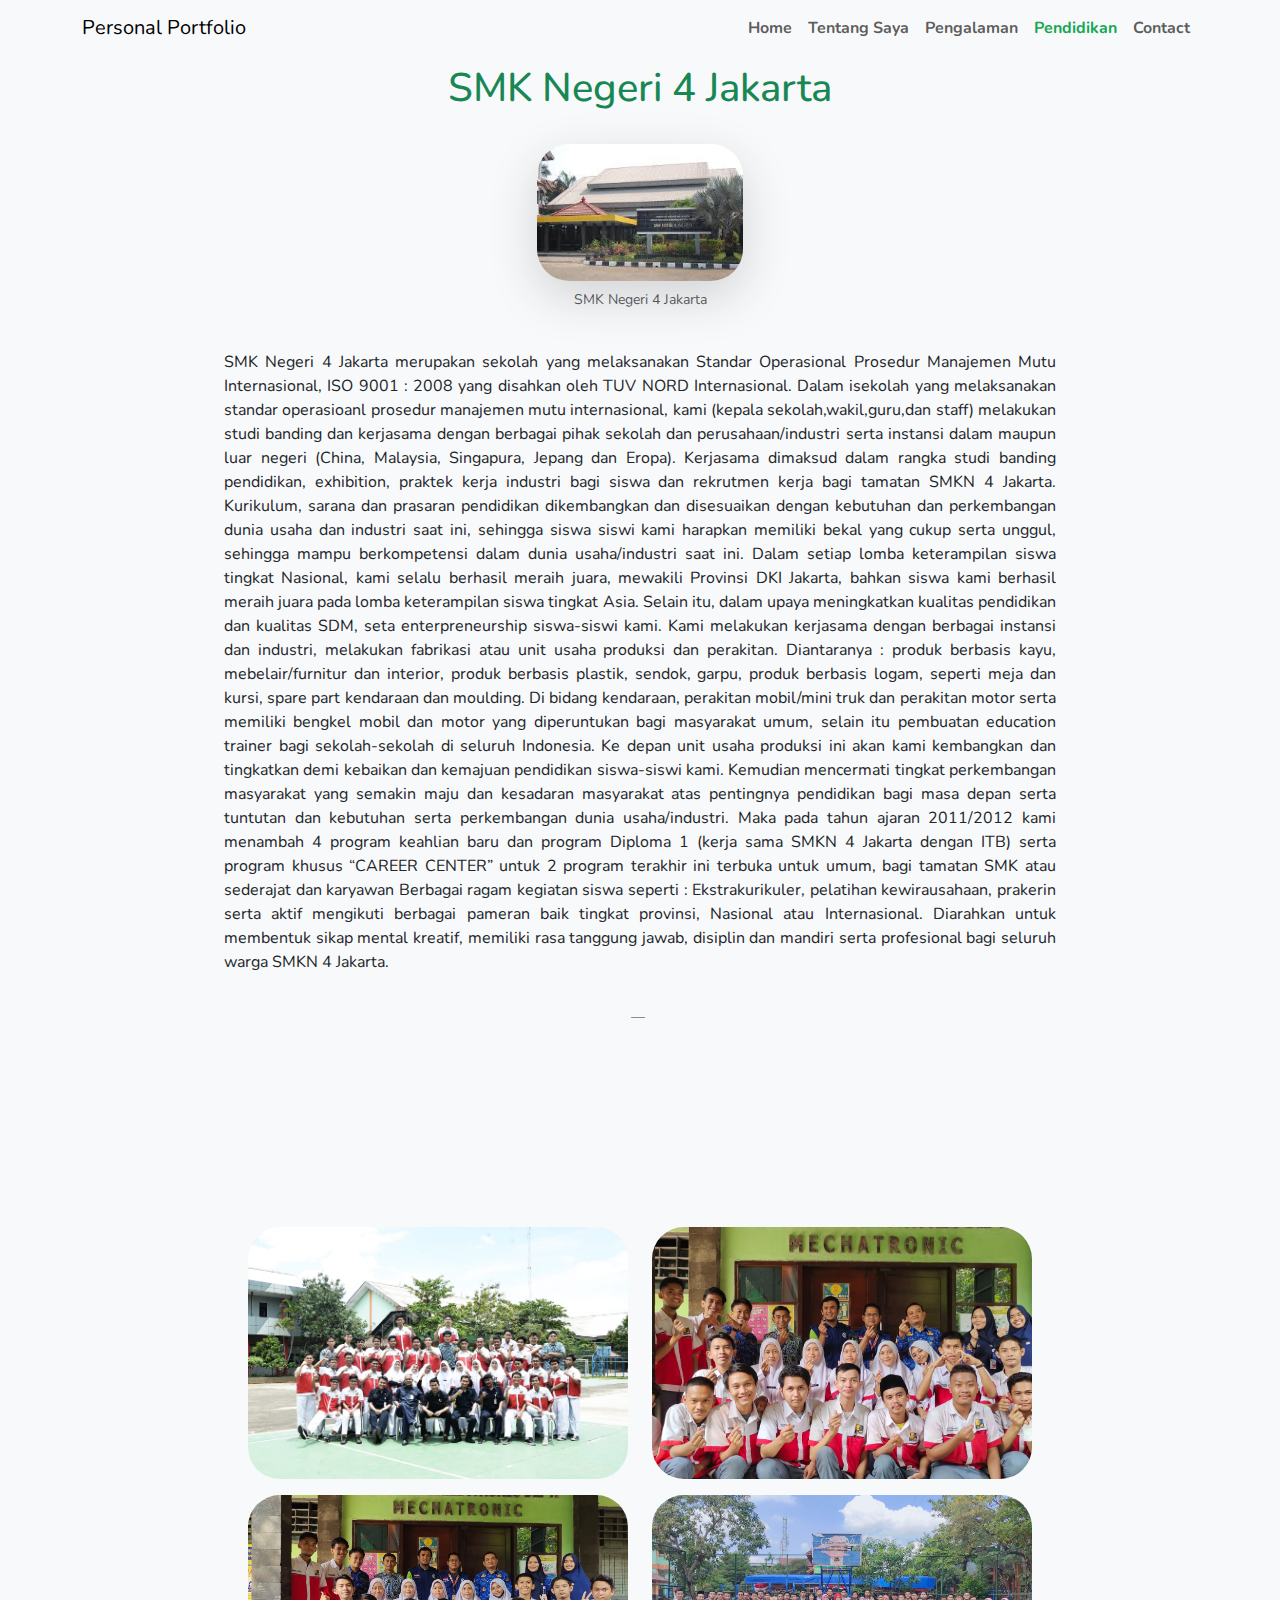
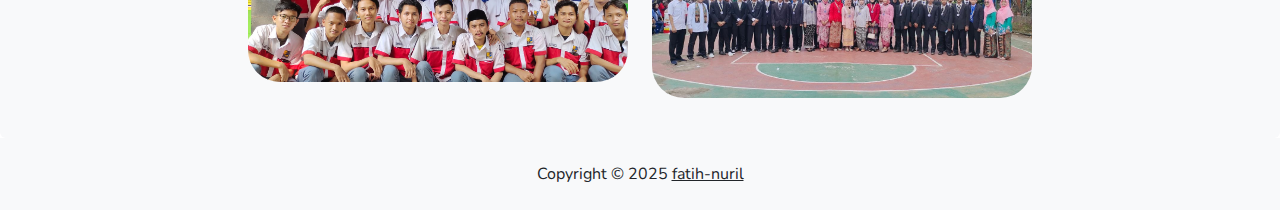
==== blog-page.html @ b8e147cf "Add files via upload" ====
<!DOCTYPE html>
<html lang="en">
<head>
    <meta charset="UTF-8">
    <meta http-equiv="X-UA-Compatible" content="IE=edge">
    <meta name="viewport" content="width=device-width, initial-scale=1.0">
    <title>Personal Portfolio</title>
    <link rel="stylesheet" href="css/bootstrap.css" >
    <link rel="stylesheet" href="css/bootstrap.min.css">
    <link rel="stylesheet" href="css/style.css">
    <link rel="stylesheet" href="css/bootstrap-callout.css">
    <link rel="preconnect" href="https://fonts.googleapis.com">
    <link rel="preconnect" href="https://fonts.gstatic.com" crossorigin>
    <link href="https://fonts.googleapis.com/css2?family=Nunito:wght@200;300;400;500;600;700&display=swap" rel="stylesheet">

    <!--
    Images are from https://unsplash.com/
    -->


</head>
<body>
    <nav id="scrolling_navbar" class="navbar navbar-expand-lg bg-body-tertiary fixed-top">
        <div class="container">
          <a class="navbar-brand" href="#">Personal Portfolio</a>
          <button class="navbar-toggler" type="button" data-bs-toggle="collapse" data-bs-target="#navbarNav" aria-controls="navbarNav" aria-expanded="false" aria-label="Toggle navigation">
            <span class="navbar-toggler-icon"></span>
          </button>
          <div class="collapse navbar-collapse justify-content-end" id="navbarNav">
            <ul class="navbar-nav fw-bold">
              <li class="nav-item">
                <a class="nav-link" href="index.html#home">Home</a>
              </li>
              <li class="nav-item">
                <a class="nav-link" href="index.html#about">Tentang Saya</a>
              </li>
              <li class="nav-item">
                <a class="nav-link" href="index.html#travel">Pengalaman</a>
              </li>
              <li class="nav-item">
                <a class="nav-link active" href="index.html#blog">Pendidikan</a>
              </li>
              <li class="nav-item">
                <a class="nav-link" href="index.html#contact">Contact</a>
              </li>
            </ul>
          </div>
        </div>
      </nav>

      <main class="min-vh-100 d-flex flex-column justify-content-center align-items-center bg-light p-3 rounded-2">
            <h1 class="col-lg-4 col-md-6 text-center mt-4 py-4 text-success">SMK Negeri 4 Jakarta</h1>
            
            <figure class="figure">
                <img src="image/smk4jakarta.jpg" class="figure-img img-fluid rounded-5 mx-auto d-block w-75 shadow-lg" alt="unsplash">
                <figcaption class="figure-caption text-center">SMK Negeri 4 Jakarta</figcaption>
            </figure>

            <div class="d-grid gap-3 d-flex flex-column justify-content-center align-items-center col-xl-8 col-lg-8 col-md-8 m-4">
                <div>
                    <p class="fs-6 text-justify">SMK Negeri 4 Jakarta merupakan sekolah yang melaksanakan Standar Operasional Prosedur Manajemen Mutu Internasional, ISO 9001 : 2008 yang disahkan oleh TUV NORD Internasional. Dalam isekolah yang melaksanakan standar operasioanl prosedur manajemen mutu internasional, kami (kepala sekolah,wakil,guru,dan staff) melakukan studi banding dan kerjasama dengan berbagai pihak sekolah dan perusahaan/industri serta instansi dalam maupun luar negeri (China, Malaysia, Singapura, Jepang dan Eropa). Kerjasama dimaksud dalam rangka studi banding pendidikan, exhibition, praktek kerja industri bagi siswa dan rekrutmen kerja bagi tamatan SMKN 4 Jakarta.

                      Kurikulum, sarana dan prasaran pendidikan dikembangkan dan disesuaikan dengan kebutuhan dan perkembangan dunia usaha dan industri saat ini, sehingga siswa siswi kami harapkan memiliki bekal yang cukup serta unggul, sehingga mampu berkompetensi dalam dunia usaha/industri saat ini. Dalam setiap lomba keterampilan siswa tingkat Nasional, kami selalu berhasil meraih juara, mewakili Provinsi DKI Jakarta, bahkan siswa kami berhasil meraih juara pada lomba keterampilan siswa tingkat Asia.
                      
                      Selain itu, dalam upaya meningkatkan kualitas pendidikan dan kualitas SDM, seta enterpreneurship siswa-siswi kami. Kami melakukan kerjasama dengan berbagai instansi dan industri, melakukan fabrikasi atau unit usaha produksi dan perakitan. Diantaranya : produk berbasis kayu, mebelair/furnitur dan interior, produk berbasis plastik, sendok, garpu, produk berbasis logam, seperti meja dan kursi, spare part kendaraan dan moulding. Di bidang kendaraan, perakitan mobil/mini truk dan perakitan motor serta memiliki bengkel mobil dan motor yang diperuntukan bagi masyarakat umum, selain itu pembuatan education trainer bagi sekolah-sekolah di seluruh Indonesia. Ke depan unit usaha produksi ini akan kami kembangkan dan tingkatkan demi kebaikan dan kemajuan pendidikan siswa-siswi kami.
                      
                      Kemudian mencermati tingkat perkembangan masyarakat yang semakin maju dan kesadaran masyarakat atas pentingnya pendidikan bagi masa depan serta tuntutan dan kebutuhan serta perkembangan dunia usaha/industri. Maka pada tahun ajaran 2011/2012 kami menambah 4 program keahlian baru dan program Diploma 1 (kerja sama SMKN 4 Jakarta dengan ITB) serta program khusus “CAREER CENTER” untuk 2 program terakhir ini terbuka untuk umum, bagi tamatan SMK atau sederajat dan karyawan
                      
                      Berbagai ragam kegiatan siswa seperti : Ekstrakurikuler, pelatihan kewirausahaan, prakerin serta aktif mengikuti berbagai pameran baik tingkat provinsi, Nasional atau Internasional. Diarahkan untuk membentuk sikap mental kreatif, memiliki rasa tanggung jawab, disiplin dan mandiri serta profesional bagi seluruh warga SMKN 4 Jakarta.</p>
                </div>

                <figure class="text-center">
                    <blockquote class="blockquote">
                    <p></p>
                    </blockquote>
                    <figcaption class="blockquote-footer">
                    <cite title="Source Title"></cite>
                    </figcaption>
                </figure>

                <div>
                    <p class="fs-6 text-justify"></p>
                </div>

                <div class="border-start border-success border-4 fs-6 px-2 text-justify"></div>

                <div class="pt-3">
                    <p class="fs-6 text-justify"></p>
                </div>

            </div>

            <div class="d-grid d-flex flex-column justify-content-center align-items-center col-xl-8 col-lg-8 col-md-8 mt-4 p-4">
                <div class="row">
                    <div class="col-sm-6 col-lg-6 mb-3">
                        <img class="w-100 h-100 object-fit img-fluid rounded-5" src="image/sekola1.jpeg">
                    </div>
                    <div class="col-sm-6 col-lg-6 mb-3">
                        <img class="w-100 h-100 object-fit img-fluid rounded-5" src="image/sekola2.jpeg">
                    </div>
                    <div class="col-sm-6 col-lg-6 mb-3">
                        <img class="w-100 h-100 object-fit img-fluid rounded-5" src="image/sekola3.jpeg">
                    </div>
                    <div class="col-sm-6 col-lg-6">
                        <img class="w-100 h-100 object-fit img-fluid rounded-5" src="image/sekola4.jpeg">
                    </div> 
              </div>
        </main>
        <footer class="bg-light">
            <div class="container">
                <p class="copyright-text text-center fs-8 py-4 mb-0">Copyright © 2025 <a class="text-dark" href="https://github.com/fatih-nuril" target="_blank">fatih-nuril</a></p>
                </div>
            </div>

        </footer>

    </div>

    <script>
        function switchStyle() {
        if (document.getElementById('styleSwitch').checked) {
            document.getElementById('gallery').classList.add("custom");
            document.getElementById('exampleModal').classList.add("custom");
        } else {
            document.getElementById('gallery').classList.remove("custom");
            document.getElementById('exampleModal').classList.remove("custom");
        }
        };
        
    </script>

    <script src="https://cdnjs.cloudflare.com/ajax/libs/jquery/3.3.1/jquery.min.js" ></script>
    <script src="https://cdnjs.cloudflare.com/ajax/libs/popper.js/1.14.6/popper.min.js" ></script>
    <script src="https://stackpath.bootstrapcdn.com/bootstrap/4.1.3/js/bootstrap.min.js" ></script>
    <script src="js/bootstrap.bundle.min.js"></script>
    <script src="js/main.js"></script>
   
</body>
</html>
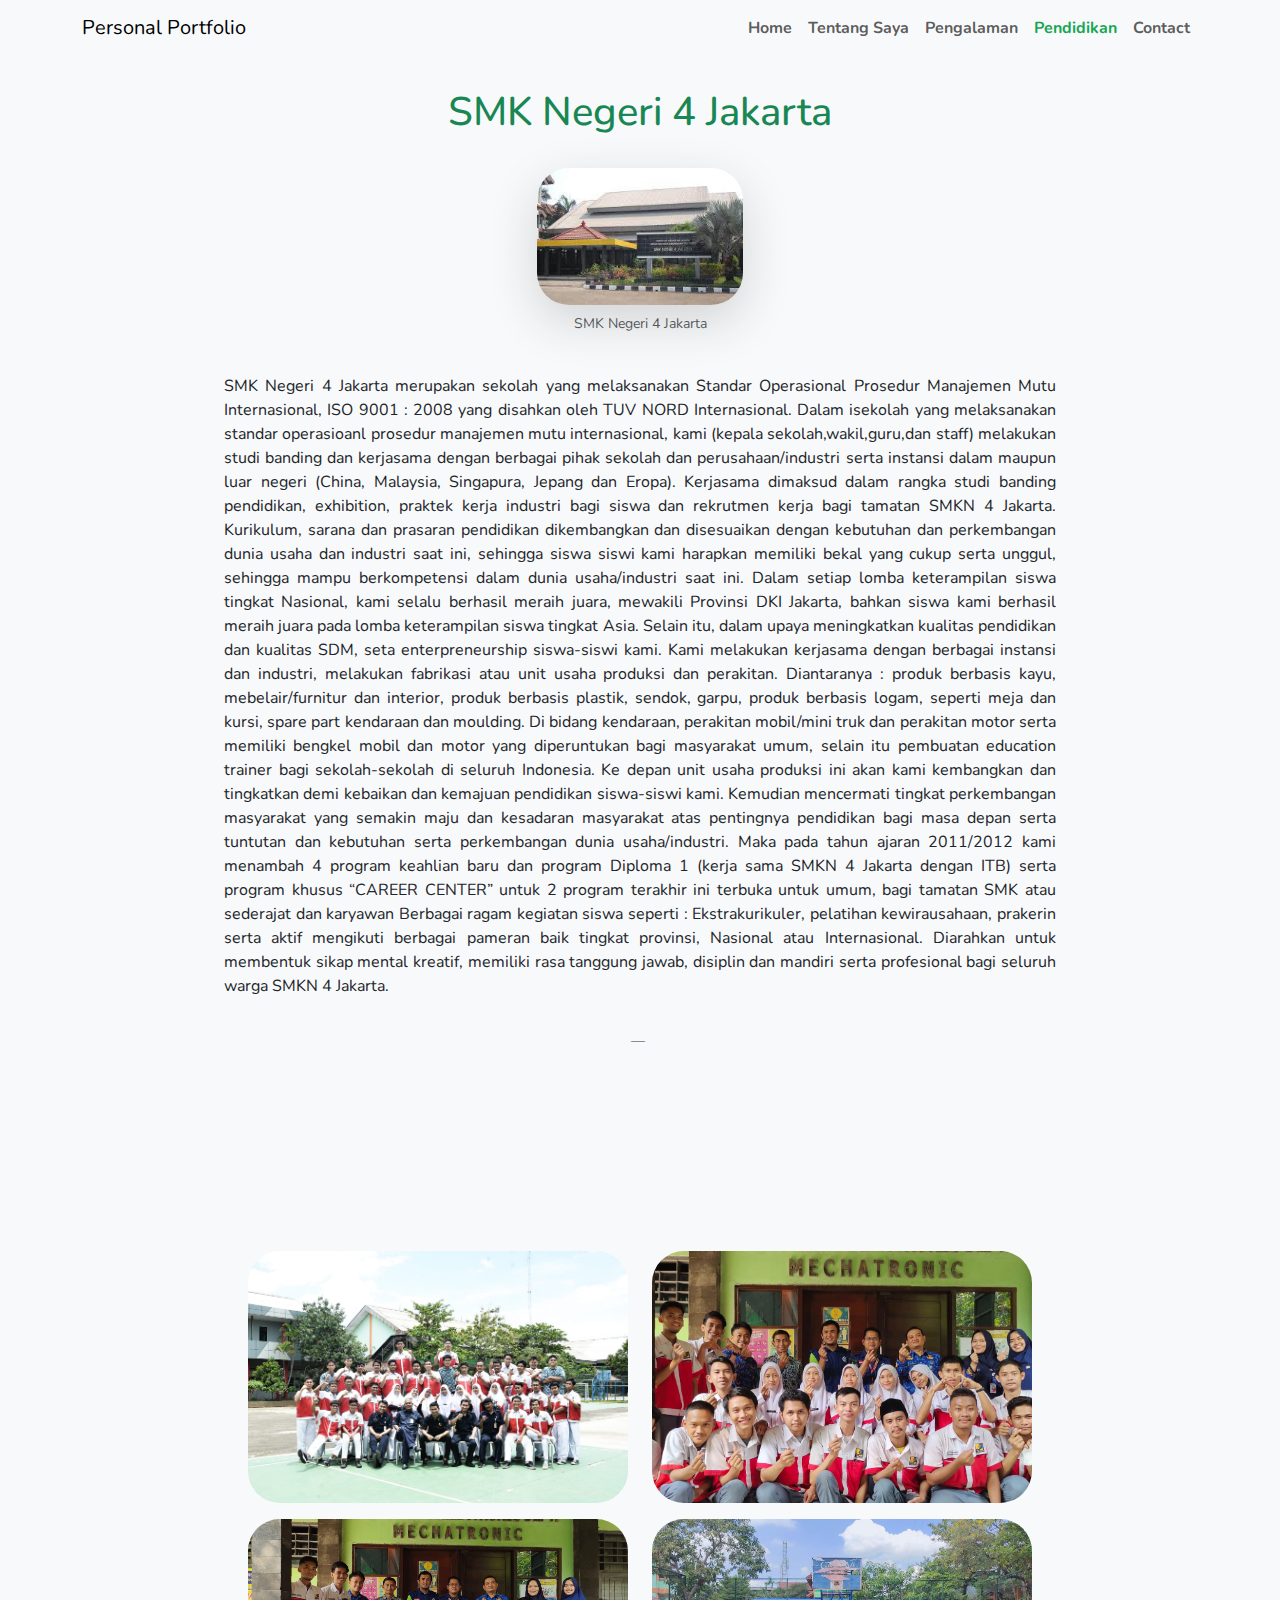
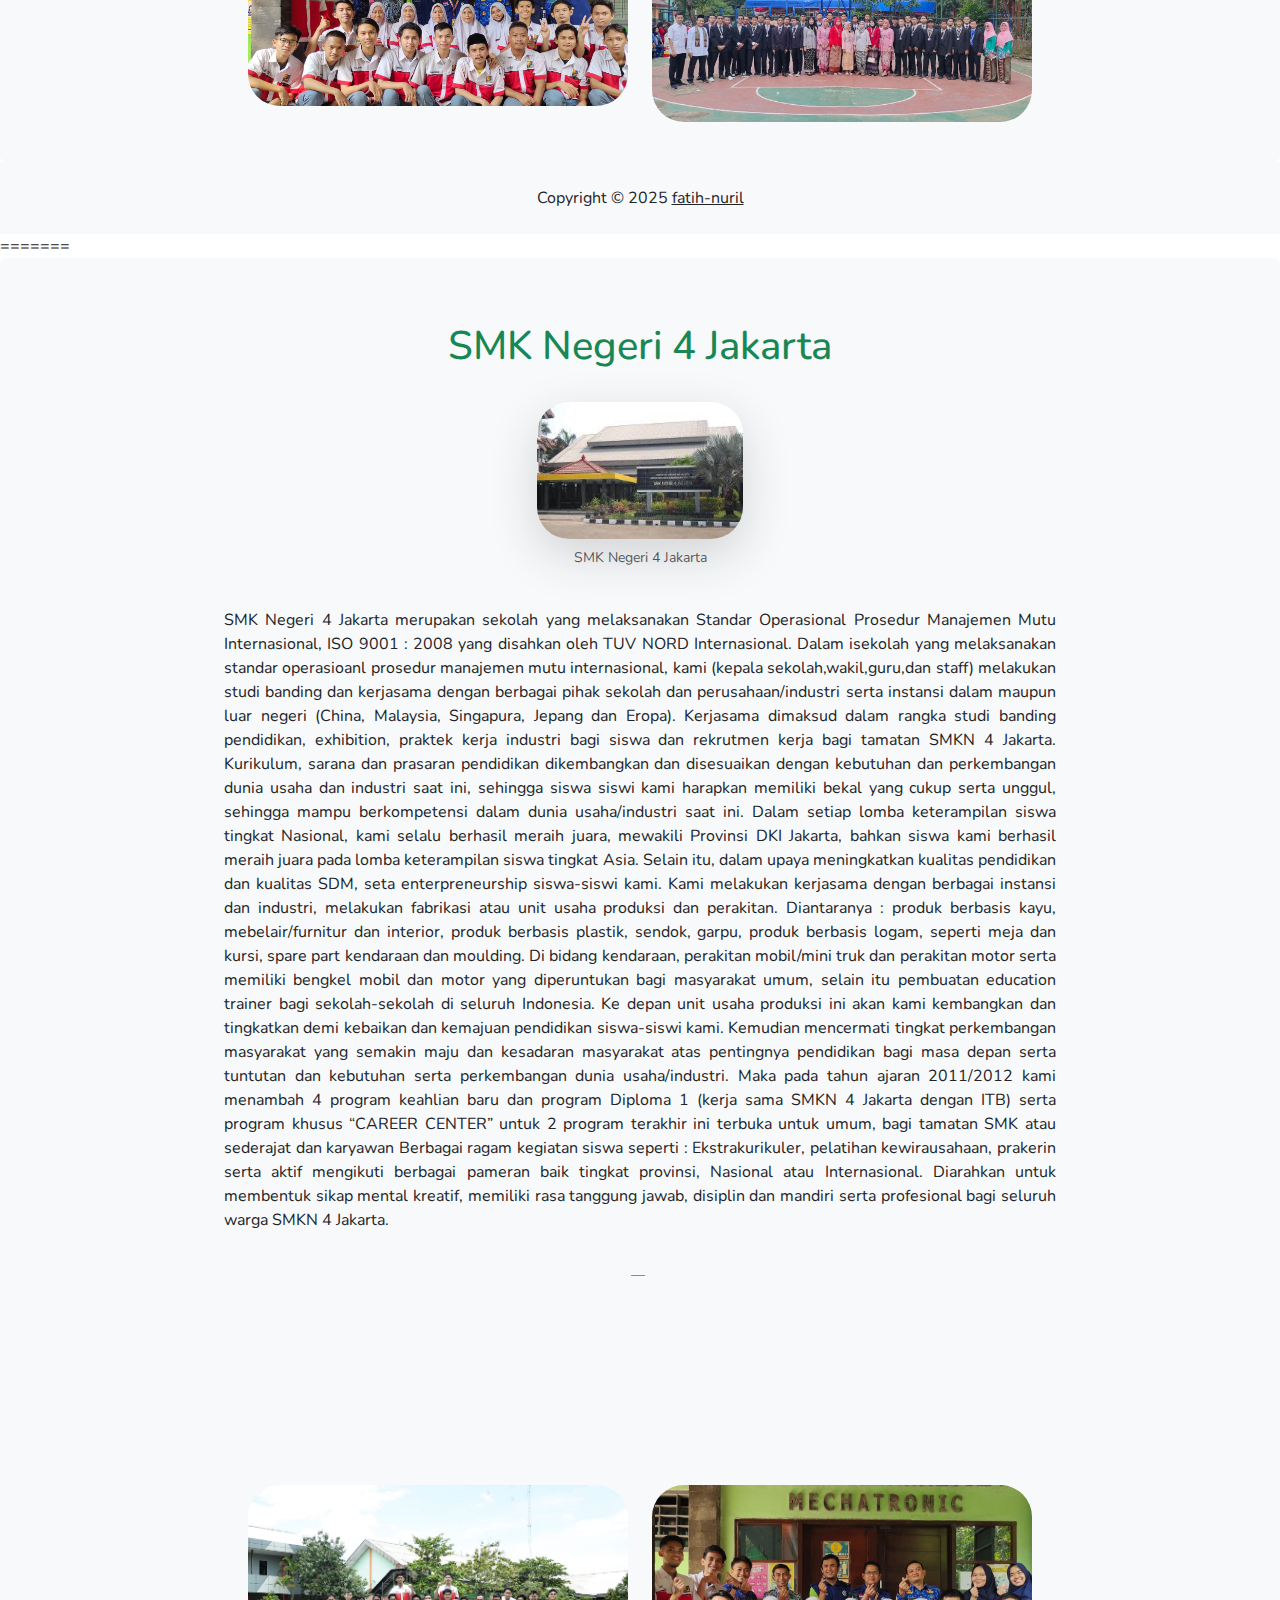
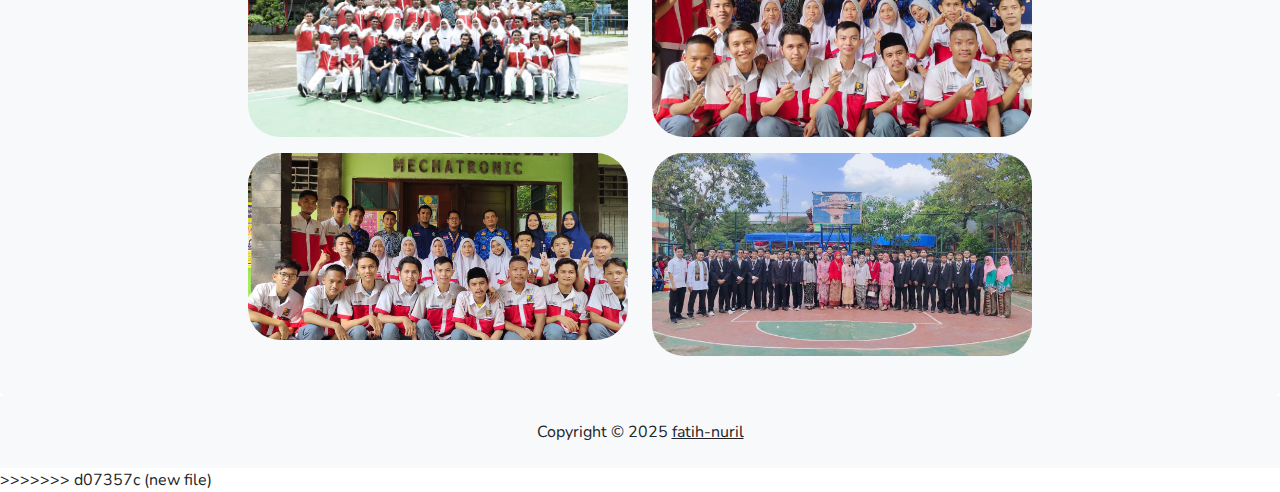
==== commit ec7ad81d: "new file" ====
--- a/blog-page.html
+++ b/blog-page.html
@@ -1,3 +1,4 @@
+<<<<<<< HEAD
 <!DOCTYPE html>
 <html lang="en">
 <head>
@@ -136,4 +137,144 @@
     <script src="js/main.js"></script>
    
 </body>
+=======
+<!DOCTYPE html>
+<html lang="en">
+<head>
+    <meta charset="UTF-8">
+    <meta http-equiv="X-UA-Compatible" content="IE=edge">
+    <meta name="viewport" content="width=device-width, initial-scale=1.0">
+    <title>Personal Portfolio</title>
+    <link rel="stylesheet" href="css/bootstrap.css" >
+    <link rel="stylesheet" href="css/bootstrap.min.css">
+    <link rel="stylesheet" href="css/style.css">
+    <link rel="stylesheet" href="css/bootstrap-callout.css">
+    <link rel="preconnect" href="https://fonts.googleapis.com">
+    <link rel="preconnect" href="https://fonts.gstatic.com" crossorigin>
+    <link href="https://fonts.googleapis.com/css2?family=Nunito:wght@200;300;400;500;600;700&display=swap" rel="stylesheet">
+
+    <!--
+    Images are from https://unsplash.com/
+    -->
+
+
+</head>
+<body>
+    <nav id="scrolling_navbar" class="navbar navbar-expand-lg bg-body-tertiary fixed-top">
+        <div class="container">
+          <a class="navbar-brand" href="#">Personal Portfolio</a>
+          <button class="navbar-toggler" type="button" data-bs-toggle="collapse" data-bs-target="#navbarNav" aria-controls="navbarNav" aria-expanded="false" aria-label="Toggle navigation">
+            <span class="navbar-toggler-icon"></span>
+          </button>
+          <div class="collapse navbar-collapse justify-content-end" id="navbarNav">
+            <ul class="navbar-nav fw-bold">
+              <li class="nav-item">
+                <a class="nav-link" href="index.html#home">Home</a>
+              </li>
+              <li class="nav-item">
+                <a class="nav-link" href="index.html#about">Tentang Saya</a>
+              </li>
+              <li class="nav-item">
+                <a class="nav-link" href="index.html#travel">Pengalaman</a>
+              </li>
+              <li class="nav-item">
+                <a class="nav-link active" href="index.html#blog">Pendidikan</a>
+              </li>
+              <li class="nav-item">
+                <a class="nav-link" href="index.html#contact">Contact</a>
+              </li>
+            </ul>
+          </div>
+        </div>
+      </nav>
+
+      <main class="min-vh-100 d-flex flex-column justify-content-center align-items-center bg-light p-3 rounded-2">
+            <h1 class="col-lg-4 col-md-6 text-center mt-4 py-4 text-success">SMK Negeri 4 Jakarta</h1>
+            
+            <figure class="figure">
+                <img src="image/smk4jakarta.jpg" class="figure-img img-fluid rounded-5 mx-auto d-block w-75 shadow-lg" alt="unsplash">
+                <figcaption class="figure-caption text-center">SMK Negeri 4 Jakarta</figcaption>
+            </figure>
+
+            <div class="d-grid gap-3 d-flex flex-column justify-content-center align-items-center col-xl-8 col-lg-8 col-md-8 m-4">
+                <div>
+                    <p class="fs-6 text-justify">SMK Negeri 4 Jakarta merupakan sekolah yang melaksanakan Standar Operasional Prosedur Manajemen Mutu Internasional, ISO 9001 : 2008 yang disahkan oleh TUV NORD Internasional. Dalam isekolah yang melaksanakan standar operasioanl prosedur manajemen mutu internasional, kami (kepala sekolah,wakil,guru,dan staff) melakukan studi banding dan kerjasama dengan berbagai pihak sekolah dan perusahaan/industri serta instansi dalam maupun luar negeri (China, Malaysia, Singapura, Jepang dan Eropa). Kerjasama dimaksud dalam rangka studi banding pendidikan, exhibition, praktek kerja industri bagi siswa dan rekrutmen kerja bagi tamatan SMKN 4 Jakarta.
+
+                      Kurikulum, sarana dan prasaran pendidikan dikembangkan dan disesuaikan dengan kebutuhan dan perkembangan dunia usaha dan industri saat ini, sehingga siswa siswi kami harapkan memiliki bekal yang cukup serta unggul, sehingga mampu berkompetensi dalam dunia usaha/industri saat ini. Dalam setiap lomba keterampilan siswa tingkat Nasional, kami selalu berhasil meraih juara, mewakili Provinsi DKI Jakarta, bahkan siswa kami berhasil meraih juara pada lomba keterampilan siswa tingkat Asia.
+                      
+                      Selain itu, dalam upaya meningkatkan kualitas pendidikan dan kualitas SDM, seta enterpreneurship siswa-siswi kami. Kami melakukan kerjasama dengan berbagai instansi dan industri, melakukan fabrikasi atau unit usaha produksi dan perakitan. Diantaranya : produk berbasis kayu, mebelair/furnitur dan interior, produk berbasis plastik, sendok, garpu, produk berbasis logam, seperti meja dan kursi, spare part kendaraan dan moulding. Di bidang kendaraan, perakitan mobil/mini truk dan perakitan motor serta memiliki bengkel mobil dan motor yang diperuntukan bagi masyarakat umum, selain itu pembuatan education trainer bagi sekolah-sekolah di seluruh Indonesia. Ke depan unit usaha produksi ini akan kami kembangkan dan tingkatkan demi kebaikan dan kemajuan pendidikan siswa-siswi kami.
+                      
+                      Kemudian mencermati tingkat perkembangan masyarakat yang semakin maju dan kesadaran masyarakat atas pentingnya pendidikan bagi masa depan serta tuntutan dan kebutuhan serta perkembangan dunia usaha/industri. Maka pada tahun ajaran 2011/2012 kami menambah 4 program keahlian baru dan program Diploma 1 (kerja sama SMKN 4 Jakarta dengan ITB) serta program khusus “CAREER CENTER” untuk 2 program terakhir ini terbuka untuk umum, bagi tamatan SMK atau sederajat dan karyawan
+                      
+                      Berbagai ragam kegiatan siswa seperti : Ekstrakurikuler, pelatihan kewirausahaan, prakerin serta aktif mengikuti berbagai pameran baik tingkat provinsi, Nasional atau Internasional. Diarahkan untuk membentuk sikap mental kreatif, memiliki rasa tanggung jawab, disiplin dan mandiri serta profesional bagi seluruh warga SMKN 4 Jakarta.</p>
+                </div>
+
+                <figure class="text-center">
+                    <blockquote class="blockquote">
+                    <p></p>
+                    </blockquote>
+                    <figcaption class="blockquote-footer">
+                    <cite title="Source Title"></cite>
+                    </figcaption>
+                </figure>
+
+                <div>
+                    <p class="fs-6 text-justify"></p>
+                </div>
+
+                <div class="border-start border-success border-4 fs-6 px-2 text-justify"></div>
+
+                <div class="pt-3">
+                    <p class="fs-6 text-justify"></p>
+                </div>
+
+            </div>
+
+            <div class="d-grid d-flex flex-column justify-content-center align-items-center col-xl-8 col-lg-8 col-md-8 mt-4 p-4">
+                <div class="row">
+                    <div class="col-sm-6 col-lg-6 mb-3">
+                        <img class="w-100 h-100 object-fit img-fluid rounded-5" src="image/sekola1.jpeg">
+                    </div>
+                    <div class="col-sm-6 col-lg-6 mb-3">
+                        <img class="w-100 h-100 object-fit img-fluid rounded-5" src="image/sekola2.jpeg">
+                    </div>
+                    <div class="col-sm-6 col-lg-6 mb-3">
+                        <img class="w-100 h-100 object-fit img-fluid rounded-5" src="image/sekola3.jpeg">
+                    </div>
+                    <div class="col-sm-6 col-lg-6">
+                        <img class="w-100 h-100 object-fit img-fluid rounded-5" src="image/sekola4.jpeg">
+                    </div> 
+              </div>
+        </main>
+        <footer class="bg-light">
+            <div class="container">
+                <p class="copyright-text text-center fs-8 py-4 mb-0">Copyright © 2025 <a class="text-dark" href="https://github.com/fatih-nuril" target="_blank">fatih-nuril</a></p>
+                </div>
+            </div>
+
+        </footer>
+
+    </div>
+
+    <script>
+        function switchStyle() {
+        if (document.getElementById('styleSwitch').checked) {
+            document.getElementById('gallery').classList.add("custom");
+            document.getElementById('exampleModal').classList.add("custom");
+        } else {
+            document.getElementById('gallery').classList.remove("custom");
+            document.getElementById('exampleModal').classList.remove("custom");
+        }
+        };
+        
+    </script>
+
+    <script src="https://cdnjs.cloudflare.com/ajax/libs/jquery/3.3.1/jquery.min.js" ></script>
+    <script src="https://cdnjs.cloudflare.com/ajax/libs/popper.js/1.14.6/popper.min.js" ></script>
+    <script src="https://stackpath.bootstrapcdn.com/bootstrap/4.1.3/js/bootstrap.min.js" ></script>
+    <script src="js/bootstrap.bundle.min.js"></script>
+    <script src="js/main.js"></script>
+   
+</body>
+>>>>>>> d07357c (new file)
 </html>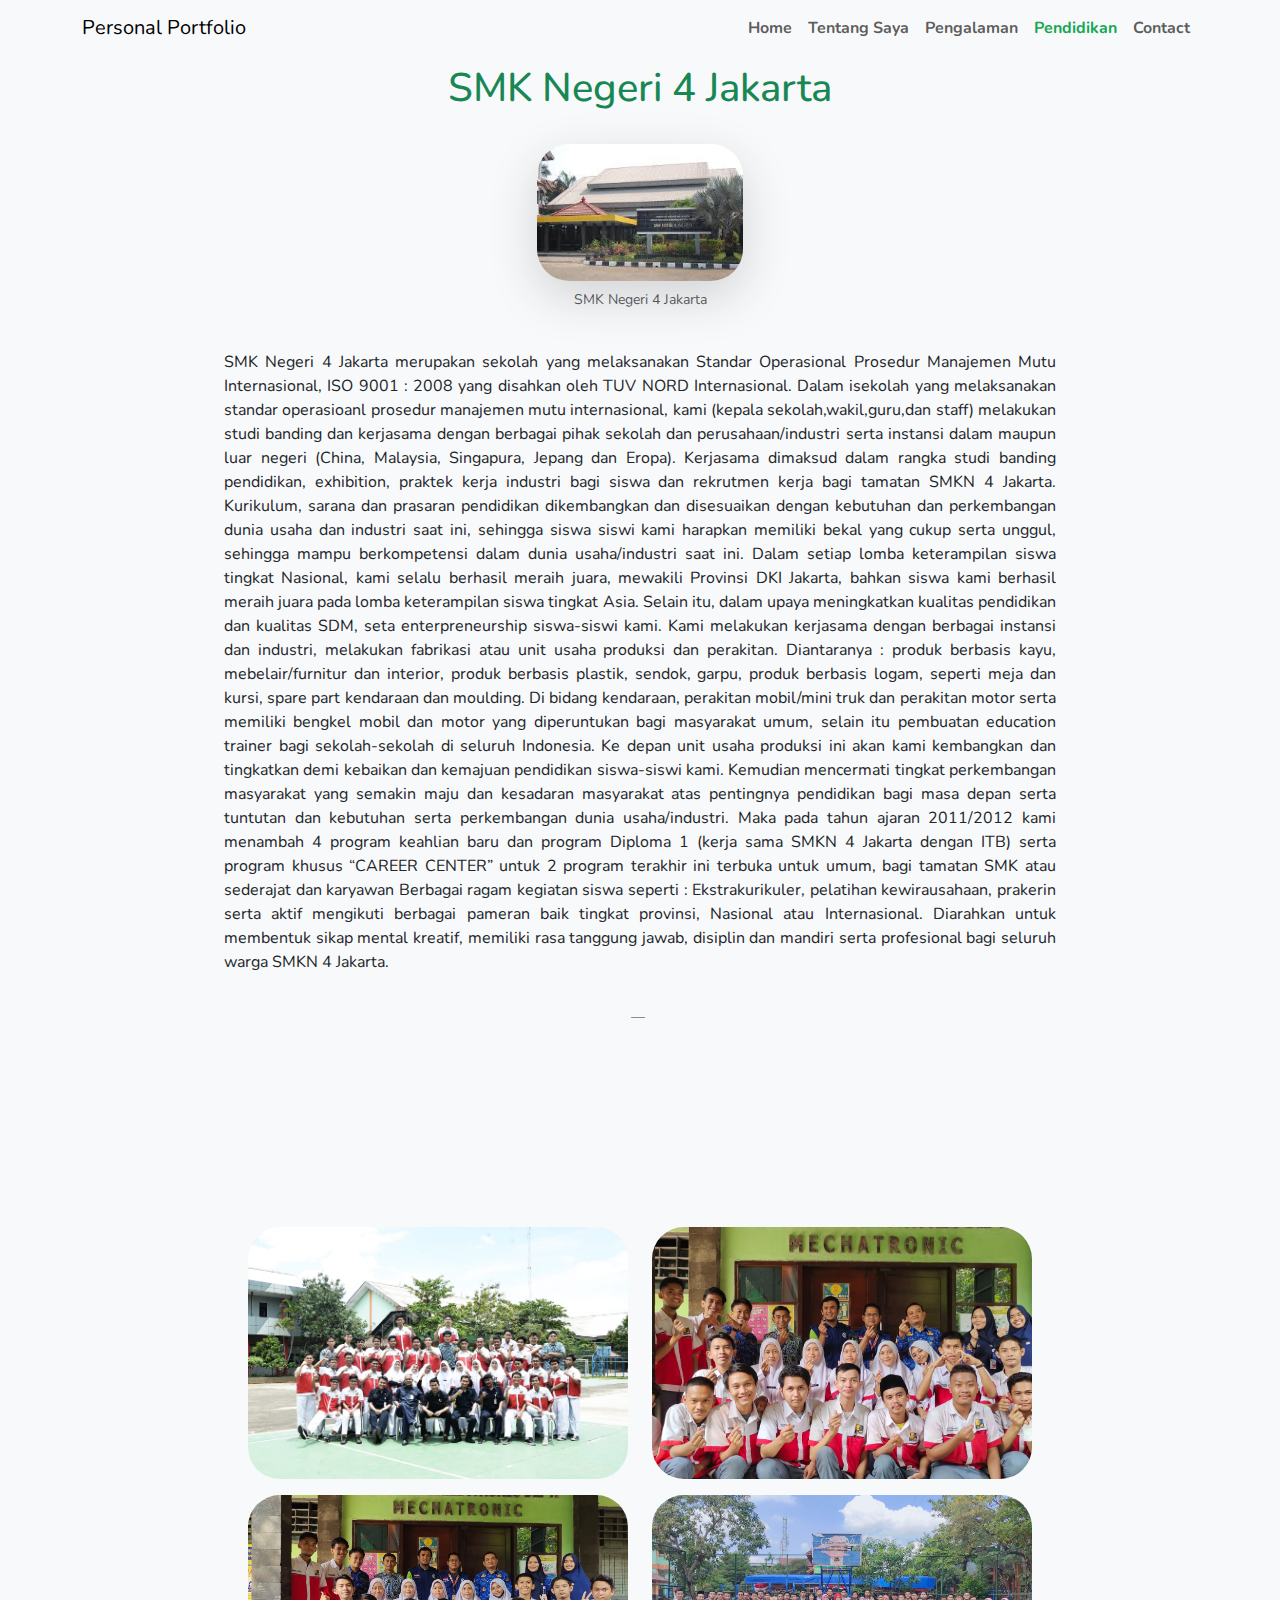
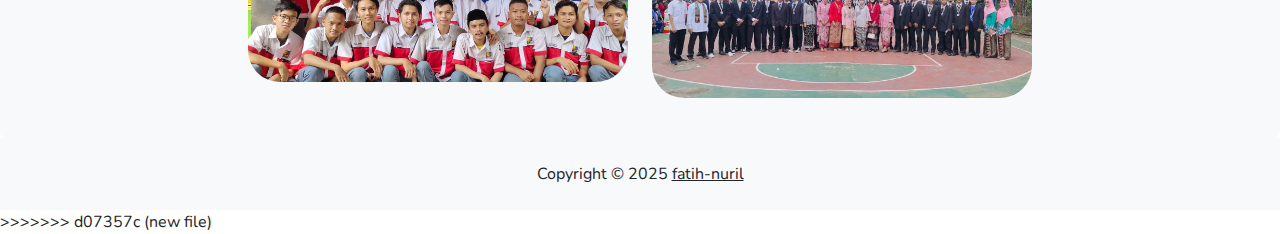
==== commit a363bd91: "pdf baru" ====
--- a/blog-page.html
+++ b/blog-page.html
@@ -1,143 +1,3 @@
-<<<<<<< HEAD
-<!DOCTYPE html>
-<html lang="en">
-<head>
-    <meta charset="UTF-8">
-    <meta http-equiv="X-UA-Compatible" content="IE=edge">
-    <meta name="viewport" content="width=device-width, initial-scale=1.0">
-    <title>Personal Portfolio</title>
-    <link rel="stylesheet" href="css/bootstrap.css" >
-    <link rel="stylesheet" href="css/bootstrap.min.css">
-    <link rel="stylesheet" href="css/style.css">
-    <link rel="stylesheet" href="css/bootstrap-callout.css">
-    <link rel="preconnect" href="https://fonts.googleapis.com">
-    <link rel="preconnect" href="https://fonts.gstatic.com" crossorigin>
-    <link href="https://fonts.googleapis.com/css2?family=Nunito:wght@200;300;400;500;600;700&display=swap" rel="stylesheet">
-
-    <!--
-    Images are from https://unsplash.com/
-    -->
-
-
-</head>
-<body>
-    <nav id="scrolling_navbar" class="navbar navbar-expand-lg bg-body-tertiary fixed-top">
-        <div class="container">
-          <a class="navbar-brand" href="#">Personal Portfolio</a>
-          <button class="navbar-toggler" type="button" data-bs-toggle="collapse" data-bs-target="#navbarNav" aria-controls="navbarNav" aria-expanded="false" aria-label="Toggle navigation">
-            <span class="navbar-toggler-icon"></span>
-          </button>
-          <div class="collapse navbar-collapse justify-content-end" id="navbarNav">
-            <ul class="navbar-nav fw-bold">
-              <li class="nav-item">
-                <a class="nav-link" href="index.html#home">Home</a>
-              </li>
-              <li class="nav-item">
-                <a class="nav-link" href="index.html#about">Tentang Saya</a>
-              </li>
-              <li class="nav-item">
-                <a class="nav-link" href="index.html#travel">Pengalaman</a>
-              </li>
-              <li class="nav-item">
-                <a class="nav-link active" href="index.html#blog">Pendidikan</a>
-              </li>
-              <li class="nav-item">
-                <a class="nav-link" href="index.html#contact">Contact</a>
-              </li>
-            </ul>
-          </div>
-        </div>
-      </nav>
-
-      <main class="min-vh-100 d-flex flex-column justify-content-center align-items-center bg-light p-3 rounded-2">
-            <h1 class="col-lg-4 col-md-6 text-center mt-4 py-4 text-success">SMK Negeri 4 Jakarta</h1>
-            
-            <figure class="figure">
-                <img src="image/smk4jakarta.jpg" class="figure-img img-fluid rounded-5 mx-auto d-block w-75 shadow-lg" alt="unsplash">
-                <figcaption class="figure-caption text-center">SMK Negeri 4 Jakarta</figcaption>
-            </figure>
-
-            <div class="d-grid gap-3 d-flex flex-column justify-content-center align-items-center col-xl-8 col-lg-8 col-md-8 m-4">
-                <div>
-                    <p class="fs-6 text-justify">SMK Negeri 4 Jakarta merupakan sekolah yang melaksanakan Standar Operasional Prosedur Manajemen Mutu Internasional, ISO 9001 : 2008 yang disahkan oleh TUV NORD Internasional. Dalam isekolah yang melaksanakan standar operasioanl prosedur manajemen mutu internasional, kami (kepala sekolah,wakil,guru,dan staff) melakukan studi banding dan kerjasama dengan berbagai pihak sekolah dan perusahaan/industri serta instansi dalam maupun luar negeri (China, Malaysia, Singapura, Jepang dan Eropa). Kerjasama dimaksud dalam rangka studi banding pendidikan, exhibition, praktek kerja industri bagi siswa dan rekrutmen kerja bagi tamatan SMKN 4 Jakarta.
-
-                      Kurikulum, sarana dan prasaran pendidikan dikembangkan dan disesuaikan dengan kebutuhan dan perkembangan dunia usaha dan industri saat ini, sehingga siswa siswi kami harapkan memiliki bekal yang cukup serta unggul, sehingga mampu berkompetensi dalam dunia usaha/industri saat ini. Dalam setiap lomba keterampilan siswa tingkat Nasional, kami selalu berhasil meraih juara, mewakili Provinsi DKI Jakarta, bahkan siswa kami berhasil meraih juara pada lomba keterampilan siswa tingkat Asia.
-                      
-                      Selain itu, dalam upaya meningkatkan kualitas pendidikan dan kualitas SDM, seta enterpreneurship siswa-siswi kami. Kami melakukan kerjasama dengan berbagai instansi dan industri, melakukan fabrikasi atau unit usaha produksi dan perakitan. Diantaranya : produk berbasis kayu, mebelair/furnitur dan interior, produk berbasis plastik, sendok, garpu, produk berbasis logam, seperti meja dan kursi, spare part kendaraan dan moulding. Di bidang kendaraan, perakitan mobil/mini truk dan perakitan motor serta memiliki bengkel mobil dan motor yang diperuntukan bagi masyarakat umum, selain itu pembuatan education trainer bagi sekolah-sekolah di seluruh Indonesia. Ke depan unit usaha produksi ini akan kami kembangkan dan tingkatkan demi kebaikan dan kemajuan pendidikan siswa-siswi kami.
-                      
-                      Kemudian mencermati tingkat perkembangan masyarakat yang semakin maju dan kesadaran masyarakat atas pentingnya pendidikan bagi masa depan serta tuntutan dan kebutuhan serta perkembangan dunia usaha/industri. Maka pada tahun ajaran 2011/2012 kami menambah 4 program keahlian baru dan program Diploma 1 (kerja sama SMKN 4 Jakarta dengan ITB) serta program khusus “CAREER CENTER” untuk 2 program terakhir ini terbuka untuk umum, bagi tamatan SMK atau sederajat dan karyawan
-                      
-                      Berbagai ragam kegiatan siswa seperti : Ekstrakurikuler, pelatihan kewirausahaan, prakerin serta aktif mengikuti berbagai pameran baik tingkat provinsi, Nasional atau Internasional. Diarahkan untuk membentuk sikap mental kreatif, memiliki rasa tanggung jawab, disiplin dan mandiri serta profesional bagi seluruh warga SMKN 4 Jakarta.</p>
-                </div>
-
-                <figure class="text-center">
-                    <blockquote class="blockquote">
-                    <p></p>
-                    </blockquote>
-                    <figcaption class="blockquote-footer">
-                    <cite title="Source Title"></cite>
-                    </figcaption>
-                </figure>
-
-                <div>
-                    <p class="fs-6 text-justify"></p>
-                </div>
-
-                <div class="border-start border-success border-4 fs-6 px-2 text-justify"></div>
-
-                <div class="pt-3">
-                    <p class="fs-6 text-justify"></p>
-                </div>
-
-            </div>
-
-            <div class="d-grid d-flex flex-column justify-content-center align-items-center col-xl-8 col-lg-8 col-md-8 mt-4 p-4">
-                <div class="row">
-                    <div class="col-sm-6 col-lg-6 mb-3">
-                        <img class="w-100 h-100 object-fit img-fluid rounded-5" src="image/sekola1.jpeg">
-                    </div>
-                    <div class="col-sm-6 col-lg-6 mb-3">
-                        <img class="w-100 h-100 object-fit img-fluid rounded-5" src="image/sekola2.jpeg">
-                    </div>
-                    <div class="col-sm-6 col-lg-6 mb-3">
-                        <img class="w-100 h-100 object-fit img-fluid rounded-5" src="image/sekola3.jpeg">
-                    </div>
-                    <div class="col-sm-6 col-lg-6">
-                        <img class="w-100 h-100 object-fit img-fluid rounded-5" src="image/sekola4.jpeg">
-                    </div> 
-              </div>
-        </main>
-        <footer class="bg-light">
-            <div class="container">
-                <p class="copyright-text text-center fs-8 py-4 mb-0">Copyright © 2025 <a class="text-dark" href="https://github.com/fatih-nuril" target="_blank">fatih-nuril</a></p>
-                </div>
-            </div>
-
-        </footer>
-
-    </div>
-
-    <script>
-        function switchStyle() {
-        if (document.getElementById('styleSwitch').checked) {
-            document.getElementById('gallery').classList.add("custom");
-            document.getElementById('exampleModal').classList.add("custom");
-        } else {
-            document.getElementById('gallery').classList.remove("custom");
-            document.getElementById('exampleModal').classList.remove("custom");
-        }
-        };
-        
-    </script>
-
-    <script src="https://cdnjs.cloudflare.com/ajax/libs/jquery/3.3.1/jquery.min.js" ></script>
-    <script src="https://cdnjs.cloudflare.com/ajax/libs/popper.js/1.14.6/popper.min.js" ></script>
-    <script src="https://stackpath.bootstrapcdn.com/bootstrap/4.1.3/js/bootstrap.min.js" ></script>
-    <script src="js/bootstrap.bundle.min.js"></script>
-    <script src="js/main.js"></script>
-   
-</body>
-=======
 <!DOCTYPE html>
 <html lang="en">
 <head>
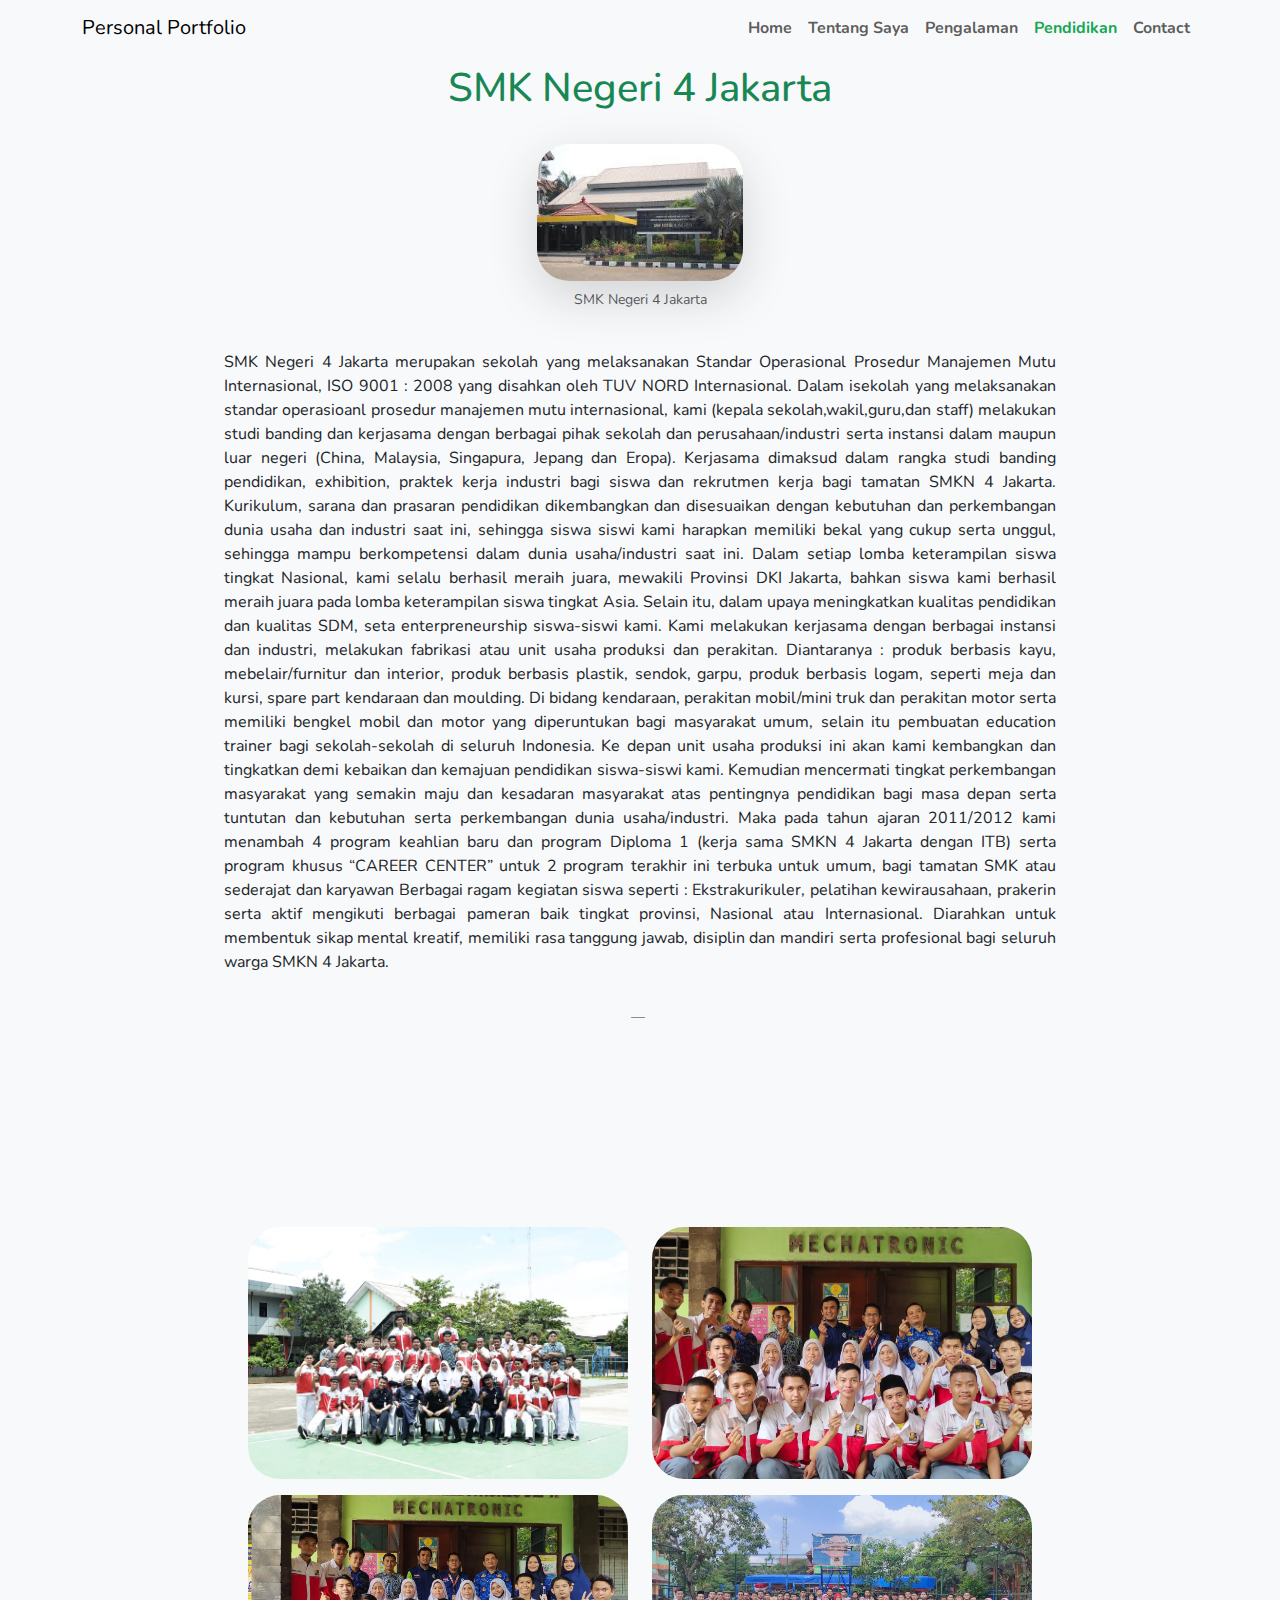
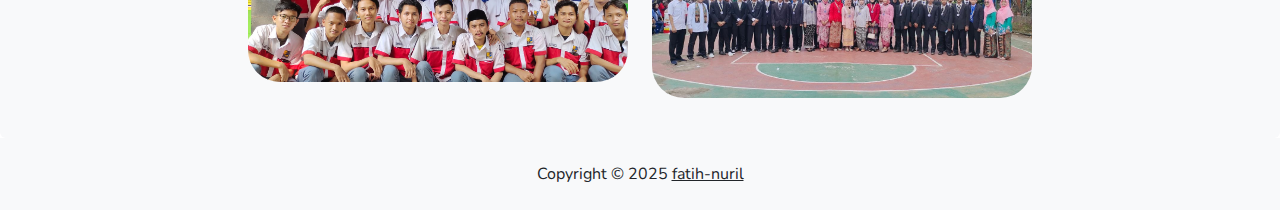
==== commit 893512e3: "perapihan" ====
--- a/blog-page.html
+++ b/blog-page.html
@@ -136,5 +136,4 @@
     <script src="js/main.js"></script>
    
 </body>
->>>>>>> d07357c (new file)
 </html>